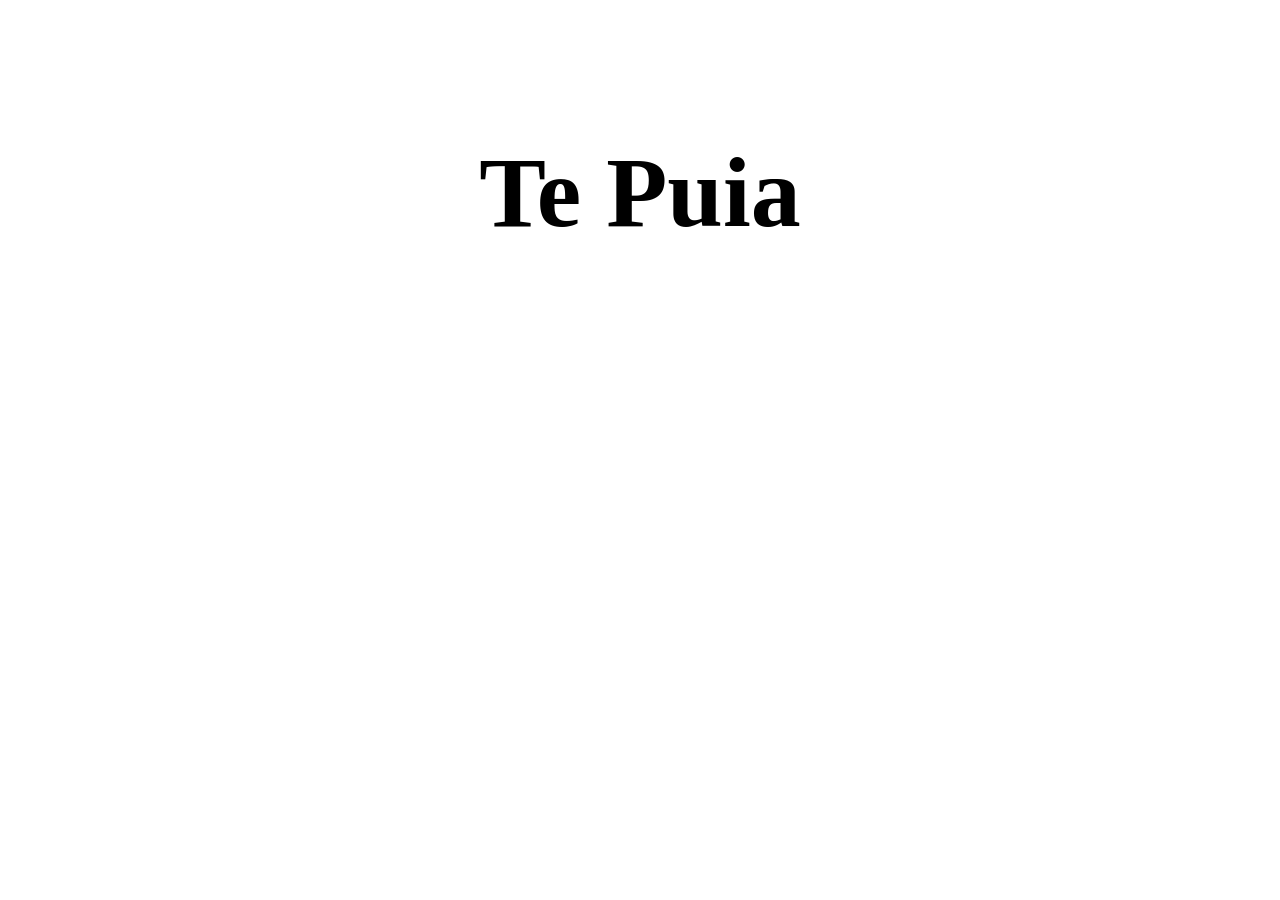
==== index.html @ f033c572 "Zoom" ====
<!DOCTYPE html>
<html lang="en">
<head>
    <link rel = "stylesheet" href = "style.css">
    <title>Te_Puia</title>
</head>
<body>
    <div class="Header_Background">
    </div>
    <h1>Te Puia</h1>
</body>
</html>
---- style.css ----
*{
    padding : 0 ;
    margin : 0;
}


.Header_Background {
    background-image: url('20240626_101049.jpg') ;
    width : 100vw;
    height : 40vh;
    background-position-x: 75%;
    background-size : 160% ;
    background-position-y: 40% ;
    opacity : 60%;
    position : absolute ;
    background-repeat : no-repeat ;
    zoom : 50vw ;
    
}

h1 {
    text-align: center;
    top : 15vh ;
    width : 100% ;
    height : 40vh ;
    font-size : 100px;
    opacity : 100%;
    position: absolute;
    
}
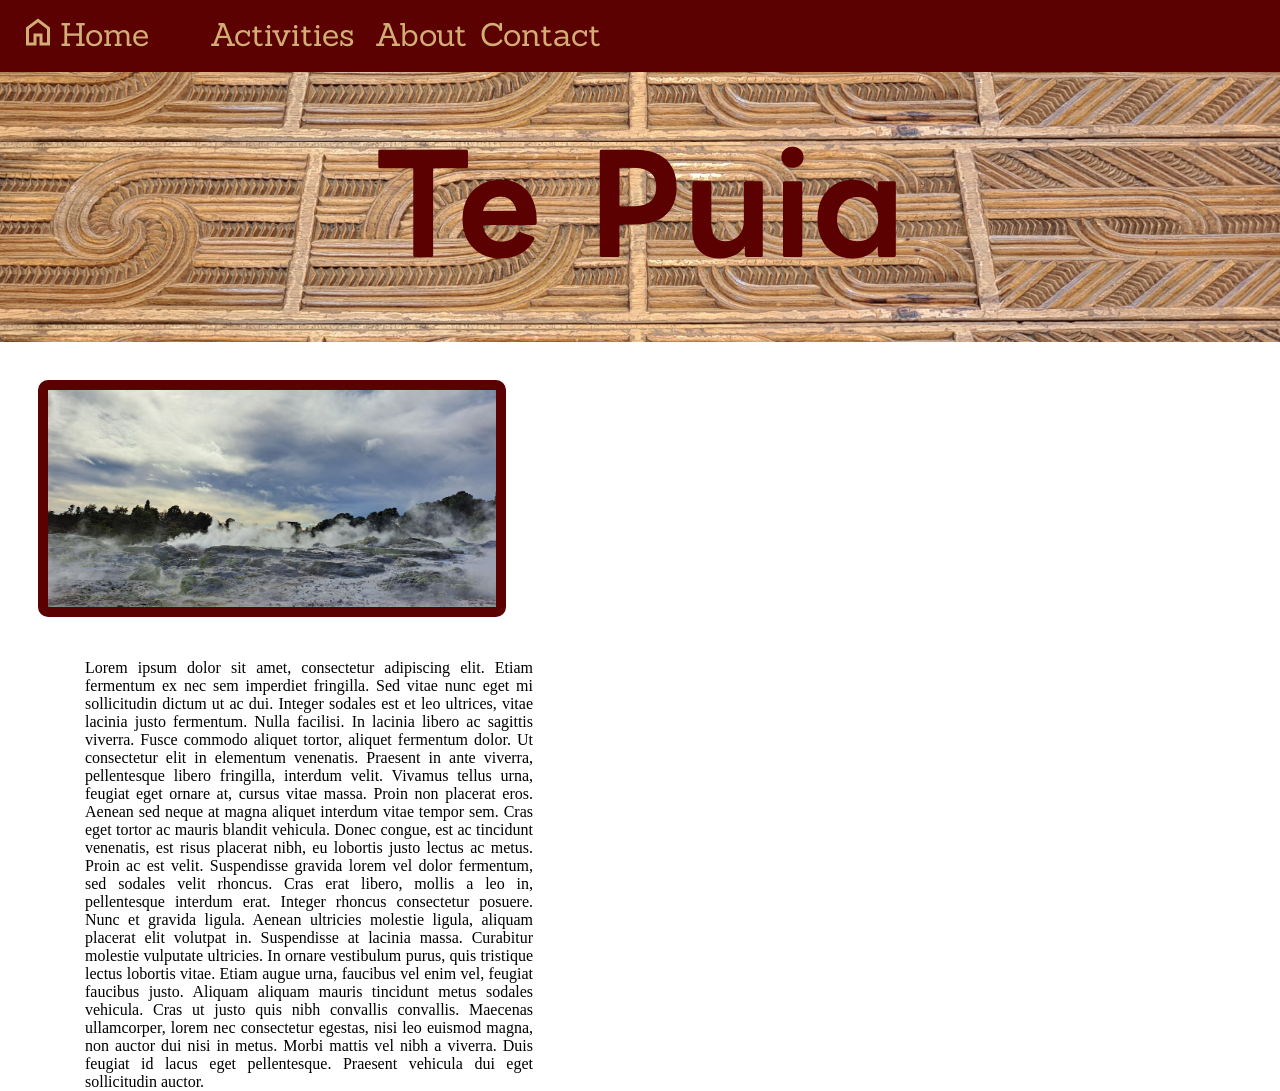
==== commit 229047fd: "Completed background and links" ====
--- a/index.html
+++ b/index.html
@@ -8,5 +8,21 @@
     <div class="Header_Background">
     </div>
     <h1>Te Puia</h1>
-</body>
+    <a href="index.html" class = "home">
+        Home
+        <img src="home_24dp_D2AE75_FILL0_wght400_GRAD0_opsz24.svg" alt="home icon">
+    </a>
+    <a href="activities.html" class = "activities">Activities</a>
+    <a href="index.html" class = "about">About</a>
+    <a href="index.html" class = "contact">Contact</a>
+
+    <img src="firstimage.jpg" alt="geothermal">
+
+    <p>
+        Lorem ipsum dolor sit amet, consectetur adipiscing elit. Etiam fermentum ex nec sem imperdiet fringilla. Sed vitae nunc eget mi sollicitudin dictum ut ac dui. Integer sodales est et leo ultrices, vitae lacinia justo fermentum. Nulla facilisi. In lacinia libero ac sagittis viverra. Fusce commodo aliquet tortor, aliquet fermentum dolor. Ut consectetur elit in elementum venenatis. Praesent in ante viverra, pellentesque libero fringilla, interdum velit. Vivamus tellus urna, feugiat eget ornare at, cursus vitae massa. Proin non placerat eros. Aenean sed neque at magna aliquet interdum vitae tempor sem. Cras eget tortor ac mauris blandit vehicula. Donec congue, est ac tincidunt venenatis, est risus placerat nibh, eu lobortis justo lectus ac metus. Proin ac est velit.
+
+Suspendisse gravida lorem vel dolor fermentum, sed sodales velit rhoncus. Cras erat libero, mollis a leo in, pellentesque interdum erat. Integer rhoncus consectetur posuere. Nunc et gravida ligula. Aenean ultricies molestie ligula, aliquam placerat elit volutpat in. Suspendisse at lacinia massa. Curabitur molestie vulputate ultricies. In ornare vestibulum purus, quis tristique lectus lobortis vitae. Etiam augue urna, faucibus vel enim vel, feugiat faucibus justo. Aliquam aliquam mauris tincidunt metus sodales vehicula. Cras ut justo quis nibh convallis convallis. Maecenas ullamcorper, lorem nec consectetur egestas, nisi leo euismod magna, non auctor dui nisi in metus. Morbi mattis vel nibh a viverra. Duis feugiat id lacus eget pellentesque. Praesent vehicula dui eget sollicitudin auctor.
+    </p>
+    
+</body> 
 </html> 
--- a/style.css
+++ b/style.css
@@ -3,28 +3,79 @@
     margin : 0;
 }
 
+@font-face {
+    font-family: "header_font" ;
+    src: url(LINESeedJP-Bold.ttf);
+}
+
+@font-face {
+    font-family: "link_font";
+    src: url(Sanchez-Regular.ttf);
+}
 
 .Header_Background {
-    background-image: url('20240626_101049.jpg') ;
-    width : 100vw;
-    height : 40vh;
-    background-position-x: 75%;
-    background-size : 160% ;
-    background-position-y: 40% ;
-    opacity : 60%;
-    position : absolute ;
-    background-repeat : no-repeat ;
-    zoom : 50vw ;
-    
+    border-top: 8vh solid #5B0101 ;
+    background-image: url("20240626_102732_copet_pattern.jpg") ;
+    height : 30vh;
+    background-size : 100% ;
+    opacity : 100% ;
+    background-position-y: 80% ;
 }
 
 h1 {
     text-align: center;
-    top : 15vh ;
+    top : 14vh ;
     width : 100% ;
-    height : 40vh ;
-    font-size : 100px;
+    vertical-align : middle ;
+    height : 25vh ;
+    font-size : 15vh;
     opacity : 100%;
     position: absolute;
-    
+    color : #5B0101; 
+    font-family : "header_font" ;
+} 
+
+a{
+    text-decoration : none ;
+    color : #d2ae75 ;
+    font-size : 3.5vh ;
+    position : absolute ;
+    top : 1.6vh ;
+    font-family : "link_font" ;
+}
+
+.home {
+    left : 60px ;
+}
+
+.activities {
+    left : 210px ;
+}
+
+.about {
+    left : 375px ;
+}
+
+.contact {
+    left : 480px ;
+}
+
+img[alt="home icon"] {
+    position : absolute ;
+    height : 4vh ;
+    left : -40px ;
+}
+
+img[alt="geothermal"] {
+    width : 35vw ;
+    margin : 3vw ;
+    border : 10px solid #5B0101;
+    border-radius : 10px;
+}
+
+p{
+    width : 35vw ;
+    margin-left : 85px ;
+    margin-right : 85px;
+    text-align : justify;
 }
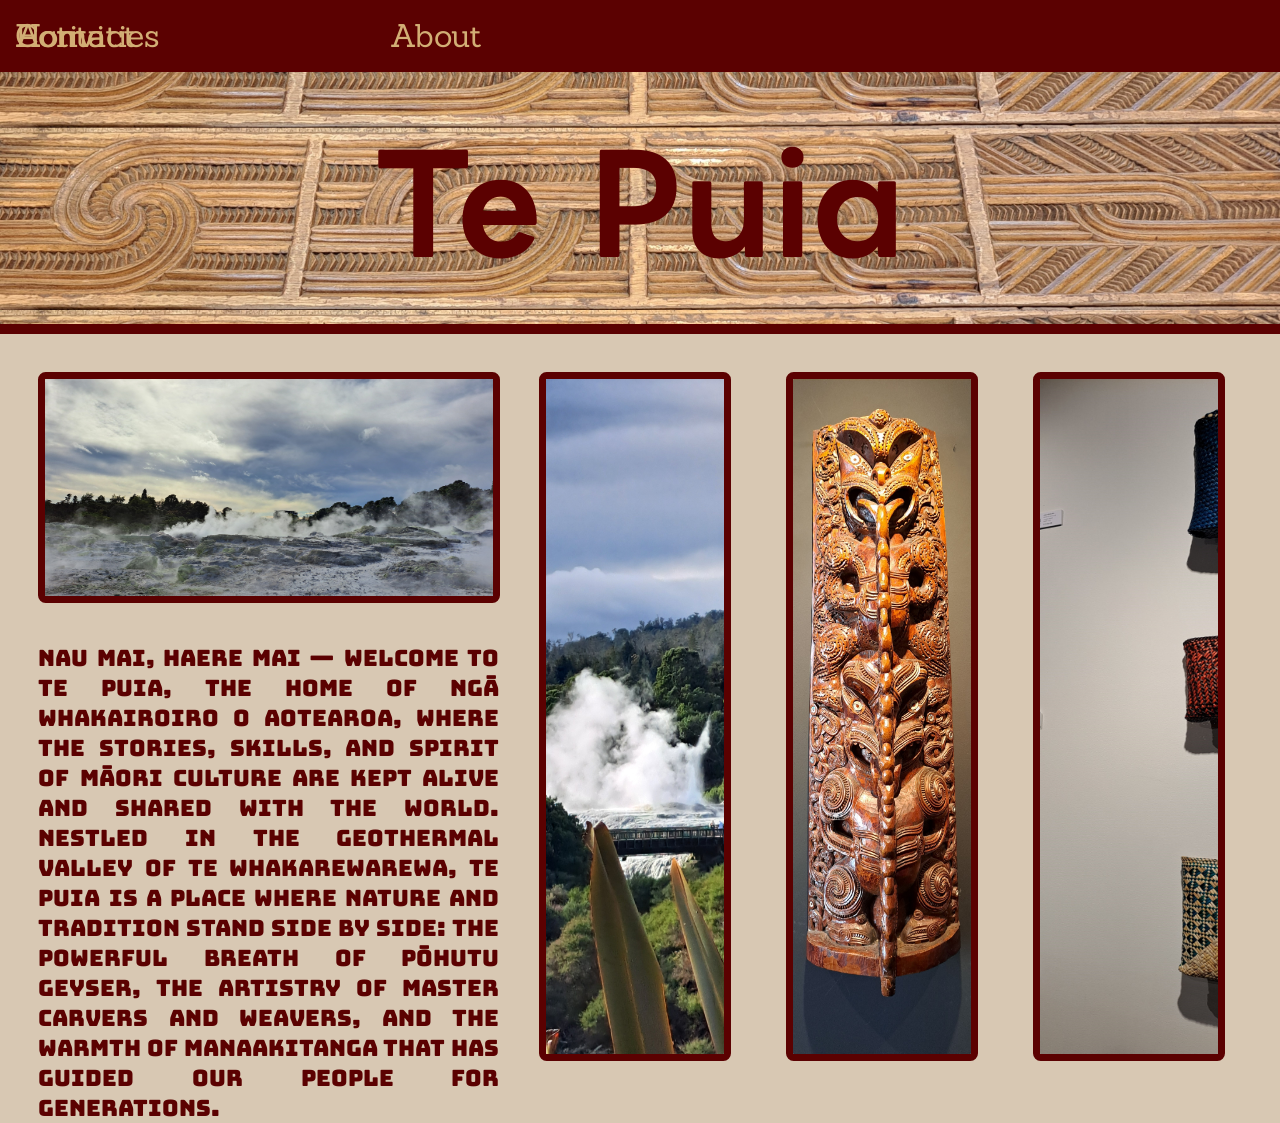
==== commit ba85fac7: "Links and First page completed" ====
--- a/index.html
+++ b/index.html
@@ -4,25 +4,39 @@
     <link rel = "stylesheet" href = "style.css">
     <title>Te_Puia</title>
 </head>
-<body>
+<body style="background-color : #d8c8b3">
     <div class="Header_Background">
     </div>
     <h1>Te Puia</h1>
-    <a href="index.html" class = "home">
-        Home
-        <img src="home_24dp_D2AE75_FILL0_wght400_GRAD0_opsz24.svg" alt="home icon">
-    </a>
-    <a href="activities.html" class = "activities">Activities</a>
-    <a href="index.html" class = "about">About</a>
-    <a href="index.html" class = "contact">Contact</a>
+    
+    <div class="link">
+        <a href="index.html" class = "home">Home</a>
+        <a href="activities.html" class = "carving_weaving">Activities</a>
+        <a href="index.html" class = "about">About</a>
+        <a href="index.html" class = "carving_weaving">Contact</a>
+    </div>
 
-    <img src="firstimage.jpg" alt="geothermal">
+        <div class="leftcontent">
+            <img src="firstimage.jpg" alt="geothermal">
 
-    <p>
-        Lorem ipsum dolor sit amet, consectetur adipiscing elit. Etiam fermentum ex nec sem imperdiet fringilla. Sed vitae nunc eget mi sollicitudin dictum ut ac dui. Integer sodales est et leo ultrices, vitae lacinia justo fermentum. Nulla facilisi. In lacinia libero ac sagittis viverra. Fusce commodo aliquet tortor, aliquet fermentum dolor. Ut consectetur elit in elementum venenatis. Praesent in ante viverra, pellentesque libero fringilla, interdum velit. Vivamus tellus urna, feugiat eget ornare at, cursus vitae massa. Proin non placerat eros. Aenean sed neque at magna aliquet interdum vitae tempor sem. Cras eget tortor ac mauris blandit vehicula. Donec congue, est ac tincidunt venenatis, est risus placerat nibh, eu lobortis justo lectus ac metus. Proin ac est velit.
+            <p>
+                Nau mai, haere mai — welcome to Te Puia, the home of Ngā Whakairoiro o Aotearoa, where the stories, skills, and spirit of Māori culture are kept alive and shared with the world. Nestled in the geothermal valley of Te Whakarewarewa, Te Puia is a place where nature and tradition stand side by side: the powerful breath of Pōhutu Geyser, the artistry of master carvers and weavers, and the warmth of manaakitanga that has guided our people for generations.   
+            </p>
+        </div>
 
-Suspendisse gravida lorem vel dolor fermentum, sed sodales velit rhoncus. Cras erat libero, mollis a leo in, pellentesque interdum erat. Integer rhoncus consectetur posuere. Nunc et gravida ligula. Aenean ultricies molestie ligula, aliquam placerat elit volutpat in. Suspendisse at lacinia massa. Curabitur molestie vulputate ultricies. In ornare vestibulum purus, quis tristique lectus lobortis vitae. Etiam augue urna, faucibus vel enim vel, feugiat faucibus justo. Aliquam aliquam mauris tincidunt metus sodales vehicula. Cras ut justo quis nibh convallis convallis. Maecenas ullamcorper, lorem nec consectetur egestas, nisi leo euismod magna, non auctor dui nisi in metus. Morbi mattis vel nibh a viverra. Duis feugiat id lacus eget pellentesque. Praesent vehicula dui eget sollicitudin auctor.
-    </p>
-    
+        <div class="grid">
+            <div class="container pools">
+                <img src="20240626_104441.jpg" alt="mud pools">
+                <a href="activities.html" class="overlay">Activities</a>
+            </div>
+            <div class="container carving">
+                <img src="woodencarving.jpg" alt="wall wooden carving">
+                <a href="carving_weaving.html" class="overlay">Carving & Weaving</a>
+            </div>
+            <div class="container weaving">
+                <img src="20240626_102900.jpg" alt="weaving">
+                <a href="carving_weaving.html" class="overlay">Carving & Weaving</a>
+            </div>
+        </div> 
 </body> 
 </html> 
--- a/style.css
+++ b/style.css
@@ -1,4 +1,4 @@
-*{
+* {
     padding : 0 ;
     margin : 0;
 }
@@ -13,13 +13,19 @@
     src: url(Sanchez-Regular.ttf);
 }
 
+@font-face {
+    font-family: "content_font";
+    src: url(Bungee-Regular.ttf);
+}
+
 .Header_Background {
     border-top: 8vh solid #5B0101 ;
     background-image: url("20240626_102732_copet_pattern.jpg") ;
-    height : 30vh;
+    height : 28vh;
     background-size : 100% ;
-    opacity : 100% ;
     background-position-y: 80% ;
+    border-bottom : 10px solid #5B0101 ;
+    
 }
 
 h1 {
@@ -29,7 +35,6 @@
     vertical-align : middle ;
     height : 25vh ;
     font-size : 15vh;
-    opacity : 100%;
     position: absolute;
     color : #5B0101; 
     font-family : "header_font" ;
@@ -40,11 +45,19 @@
     color : #d2ae75 ;
     font-size : 3.5vh ;
     position : absolute ;
-    top : 1.6vh ;
+    padding : 1.7vh ;
     font-family : "link_font" ;
+    top : 0 ;
+    border-radius : 10px ;
+    transition : 0.5s ease ;
 }
 
-.home {
+a:hover {
+    background-color : #7e0404 ;
+    color : #d2ae75 ;
+}
+
+.h {
     left : 60px ;
 }
 
@@ -60,22 +73,69 @@
     left : 480px ;
 }
 
-img[alt="home icon"] {
-    position : absolute ;
-    height : 4vh ;
-    left : -40px ;
+.leftcontent {
+    float : left ;
 }
 
 img[alt="geothermal"] {
     width : 35vw ;
     margin : 3vw ;
-    border : 10px solid #5B0101;
-    border-radius : 10px;
+    margin-bottom : 4vh ;
+    border : 0.6vw solid #5B0101;
+    border-radius : 0.6vw;
 }
 
 p{
-    width : 35vw ;
-    margin-left : 85px ;
-    margin-right : 85px;
+    width : 36vw ;
+    margin-left : 3vw ;
     text-align : justify;
-}+    font-size : 2.5vh ;
+    font-family : "content_font" ;
+    color : #5B0101 ;
+}
+
+.container img {
+    transition : 0.5s ease ;
+    opacity : 1 ;
+    width : 15vw ;
+    height : 75vh ;
+    overflow : hidden ;
+    object-fit : cover ;
+    border-radius : 0.6vw ;
+    border : 0.6vw solid #5B0101 ;
+}
+
+.grid {
+    display : grid ;
+    grid-template-columns : 1fr 1fr 1fr ;
+    margin-top : 3vw ;
+}
+
+.container {
+    position : relative ;
+    width : 15vw ;
+    display : flex ;
+    height : 75vh ;
+    justify-content : center ;
+    vertical-align : middle ;
+    float : center ;
+}
+
+.container:hover img{
+    opacity : 50% ;
+}
+
+.overlay {
+    transition : 0.5s ease ;
+    opacity: 0;
+    color :#5B0101;
+    background-color : #d2ae75;
+    position: absolute;
+    text-align: center;
+    top: 50%;
+    left: 50%;
+    transform: translate(-50%, -50%);
+}
+ .container:hover .overlay {
+    opacity : 1;
+ }
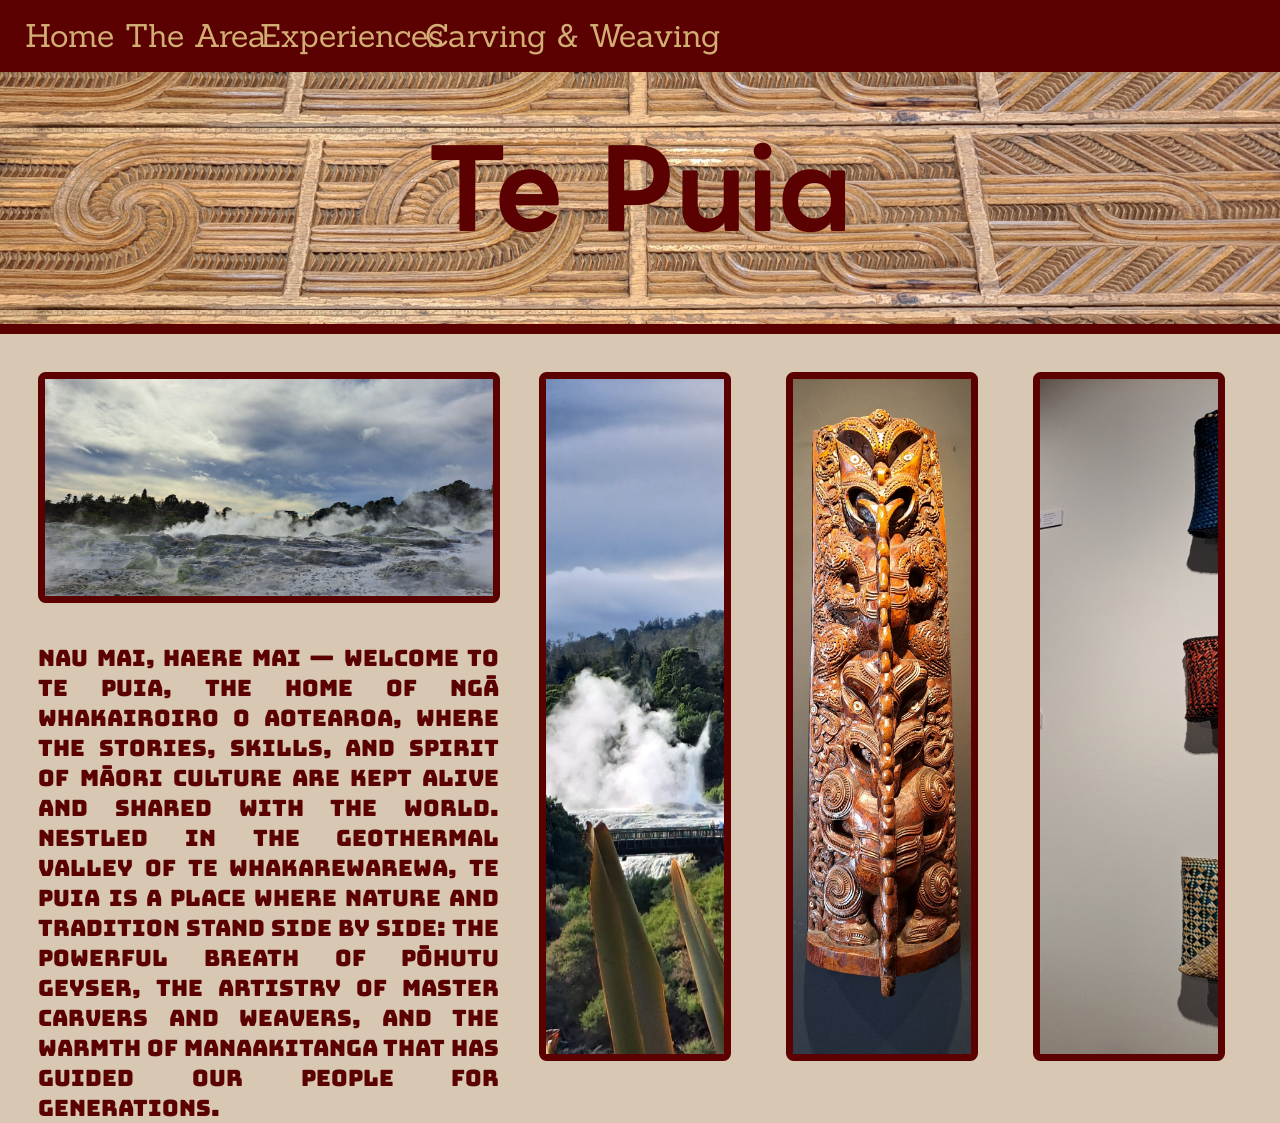
==== commit c4ae0e52: "Links fully fuctioning and second page setup complete" ====
--- a/index.html
+++ b/index.html
@@ -8,13 +8,12 @@
     <div class="Header_Background">
     </div>
     <h1>Te Puia</h1>
+
+        <a href="index.html" class = "home">Home</a>
+        <a href="thearea.html" class = "thearea">The Area</a>
+        <a href="experiences.html" class = "experiences">Experiences</a>
+        <a href="carving_weaving.html" class = "carving_weaving">Carving & Weaving</a>
     
-    <div class="link">
-        <a href="index.html" class = "home">Home</a>
-        <a href="activities.html" class = "carving_weaving">Activities</a>
-        <a href="index.html" class = "about">About</a>
-        <a href="index.html" class = "carving_weaving">Contact</a>
-    </div>
 
         <div class="leftcontent">
             <img src="firstimage.jpg" alt="geothermal">
@@ -27,11 +26,11 @@
         <div class="grid">
             <div class="container pools">
                 <img src="20240626_104441.jpg" alt="mud pools">
-                <a href="activities.html" class="overlay">Activities</a>
+                <a href="thearea.html" class="overlay">The Area</a>
             </div>
             <div class="container carving">
                 <img src="woodencarving.jpg" alt="wall wooden carving">
-                <a href="carving_weaving.html" class="overlay">Carving & Weaving</a>
+                <a href="experiences.html" class="overlay">Experiences</a>
             </div>
             <div class="container weaving">
                 <img src="20240626_102900.jpg" alt="weaving">
--- a/style.css
+++ b/style.css
@@ -34,7 +34,7 @@
     width : 100% ;
     vertical-align : middle ;
     height : 25vh ;
-    font-size : 15vh;
+    font-size : 12vh;
     position: absolute;
     color : #5B0101; 
     font-family : "header_font" ;
@@ -57,20 +57,20 @@
     color : #d2ae75 ;
 }
 
-.h {
-    left : 60px ;
+.home {
+    left : 10px ;
 }
 
-.activities {
-    left : 210px ;
+.thearea {
+    left : 110px ;
 }
 
-.about {
-    left : 375px ;
+.experiences {
+    left : 245px ;
 }
 
-.contact {
-    left : 480px ;
+.carving_weaving {
+    left : 410px ;
 }
 
 .leftcontent {
@@ -85,7 +85,7 @@
     border-radius : 0.6vw;
 }
 
-p{
+.leftcontent p{
     width : 36vw ;
     margin-left : 3vw ;
     text-align : justify;
@@ -109,6 +109,7 @@
     display : grid ;
     grid-template-columns : 1fr 1fr 1fr ;
     margin-top : 3vw ;
+    margin-bottom : 3vw ;
 }
 
 .container {
@@ -138,4 +139,45 @@
 }
  .container:hover .overlay {
     opacity : 1;
- }+}
+
+.main {
+    display : grid ;
+    max-width : 100vw ;
+    justify-items : center ;
+    grid-template-columns: repeat(3, minmax(0, 1fr));
+    padding : 2vw ;
+}
+
+.grids {
+    width : 29vw ;
+    height : 410px;
+    margin-bottom : 2vw
+}
+
+.main img {
+    object-fit : cover ;
+    border-radius : 0.6vw ;
+    border : 0.6vw solid #5B0101 ;
+    overflow : hidden ;
+
+}
+
+.main p {
+    font-size : 0.85vw ;
+    font-family : "content_font" ;
+    color : #5B0101 ;
+}
+
+.textbox {
+    width : 29vw ;
+    height : 400px ;
+    text-align : justify ;
+}
+
+h2 {
+    font-size : 3vh ;
+    font-family : "content_font" ;
+    color : #5B0101 ;
+    text-align : center ;
+}
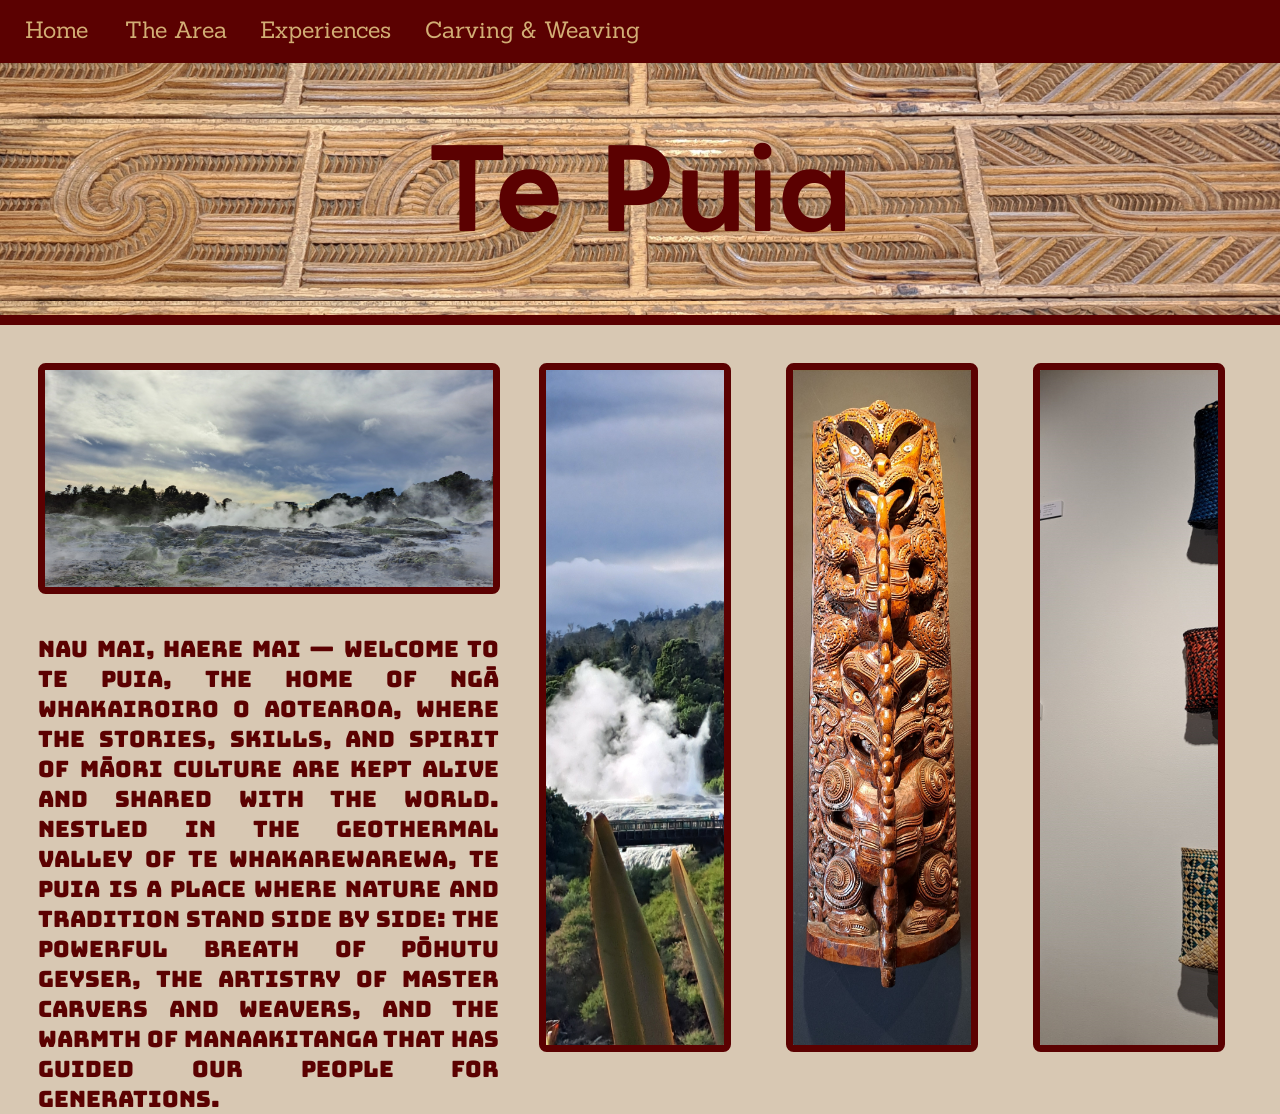
==== commit 8b6e5752: "started page 3" ====
--- a/index.html
+++ b/index.html
@@ -1,28 +1,41 @@
 <!DOCTYPE html>
+<!-- This links the html file to the css file and sets the language to english. -->
 <html lang="en">
 <head>
     <link rel = "stylesheet" href = "style.css">
-    <title>Te_Puia</title>
+
+    <!-- This html sets the title to 'Te Puia'. -->
+    <title>Te Puia</title>
 </head>
 <body style="background-color : #d8c8b3">
+
+    <!-- This html creates the header background and heading text. -->
     <div class="Header_Background">
     </div>
     <h1>Te Puia</h1>
-
+    
+        <!-- This html creates the links for the top of the header. -->
         <a href="index.html" class = "home">Home</a>
         <a href="thearea.html" class = "thearea">The Area</a>
         <a href="experiences.html" class = "experiences">Experiences</a>
         <a href="carving_weaving.html" class = "carving_weaving">Carving & Weaving</a>
     
-
+        <!-- 
+          This html creates the content on the left of this page which is an
+          image and a paragraph.
+        -->
         <div class="leftcontent">
-            <img src="firstimage.jpg" alt="geothermal">
+            <img src="firstimage.jpg" alt="geothermal"> 
 
             <p>
                 Nau mai, haere mai — welcome to Te Puia, the home of Ngā Whakairoiro o Aotearoa, where the stories, skills, and spirit of Māori culture are kept alive and shared with the world. Nestled in the geothermal valley of Te Whakarewarewa, Te Puia is a place where nature and tradition stand side by side: the powerful breath of Pōhutu Geyser, the artistry of master carvers and weavers, and the warmth of manaakitanga that has guided our people for generations.   
             </p>
         </div>
 
+        <!-- 
+          This html creates the grid on the right side of this page that includes three images
+          with links on each image to other pages on the website. 
+        -->
         <div class="grid">
             <div class="container pools">
                 <img src="20240626_104441.jpg" alt="mud pools">
--- a/style.css
+++ b/style.css
@@ -1,8 +1,13 @@
+/* 
+   This css sets the padding and margin of everything to 0 
+   so the header is flush to the side of the page.
+*/
 * {
     padding : 0 ;
     margin : 0;
 }
 
+/* This css creates three different font-familys for the site. */
 @font-face {
     font-family: "header_font" ;
     src: url(LINESeedJP-Bold.ttf);
@@ -18,8 +23,9 @@
     src: url(Bungee-Regular.ttf);
 }
 
+/* This css sets the background and size of the header. */
 .Header_Background {
-    border-top: 8vh solid #5B0101 ;
+    border-top: 7vh solid #5B0101 ;
     background-image: url("20240626_102732_copet_pattern.jpg") ;
     height : 28vh;
     background-size : 100% ;
@@ -28,6 +34,7 @@
     
 }
 
+/* This css sets the position, size and style for the header text. */
 h1 {
     text-align: center;
     top : 14vh ;
@@ -40,10 +47,14 @@
     font-family : "header_font" ;
 } 
 
+/* 
+    This css sets the style and size for all the links and how they change when 
+    they are hovered over.
+*/
 a{
     text-decoration : none ;
     color : #d2ae75 ;
-    font-size : 3.5vh ;
+    font-size : 2.5vh ;
     position : absolute ;
     padding : 1.7vh ;
     font-family : "link_font" ;
@@ -57,6 +68,7 @@
     color : #d2ae75 ;
 }
 
+/* This css sets the positions for the links at the top of the header. */
 .home {
     left : 10px ;
 }
@@ -73,10 +85,12 @@
     left : 410px ;
 }
 
+/* This css floats the left content to the left of the page. */
 .leftcontent {
     float : left ;
 }
 
+/* This css sets the size, border, and position of the left image on the first page. */
 img[alt="geothermal"] {
     width : 35vw ;
     margin : 3vw ;
@@ -85,6 +99,7 @@
     border-radius : 0.6vw;
 }
 
+/* This css sets the size, font and position of the paragraph on the first page. */
 .leftcontent p{
     width : 36vw ;
     margin-left : 3vw ;
@@ -93,6 +108,7 @@
     font-family : "content_font" ;
     color : #5B0101 ;
 }
+
 
 .container img {
     transition : 0.5s ease ;
@@ -137,11 +153,12 @@
     left: 50%;
     transform: translate(-50%, -50%);
 }
- .container:hover .overlay {
+
+.container:hover .overlay {
     opacity : 1;
 }
 
-.main {
+.thearea_grid{
     display : grid ;
     max-width : 100vw ;
     justify-items : center ;
@@ -155,7 +172,7 @@
     margin-bottom : 2vw
 }
 
-.main img {
+.thearea_grid img {
     object-fit : cover ;
     border-radius : 0.6vw ;
     border : 0.6vw solid #5B0101 ;
@@ -163,10 +180,11 @@
 
 }
 
-.main p {
-    font-size : 0.85vw ;
-    font-family : "content_font" ;
+.thearea_grid p {
+    font-size : 0.7vw ;
+    font-family : "link_font" ;
     color : #5B0101 ;
+    font-weight : bold ;
 }
 
 .textbox {
@@ -180,4 +198,20 @@
     font-family : "content_font" ;
     color : #5B0101 ;
     text-align : center ;
+}
+
+.experiences_grid {
+    display : grid ;
+    grid-template-areas: 25vw 25vw 25vw 25vw ;
+    max-width: 100vw;
+}
+
+.box {
+    width : 25vw ;
+    height : 600px ;
+}
+
+.box img {
+    object-fit: cover ;
+    
 }
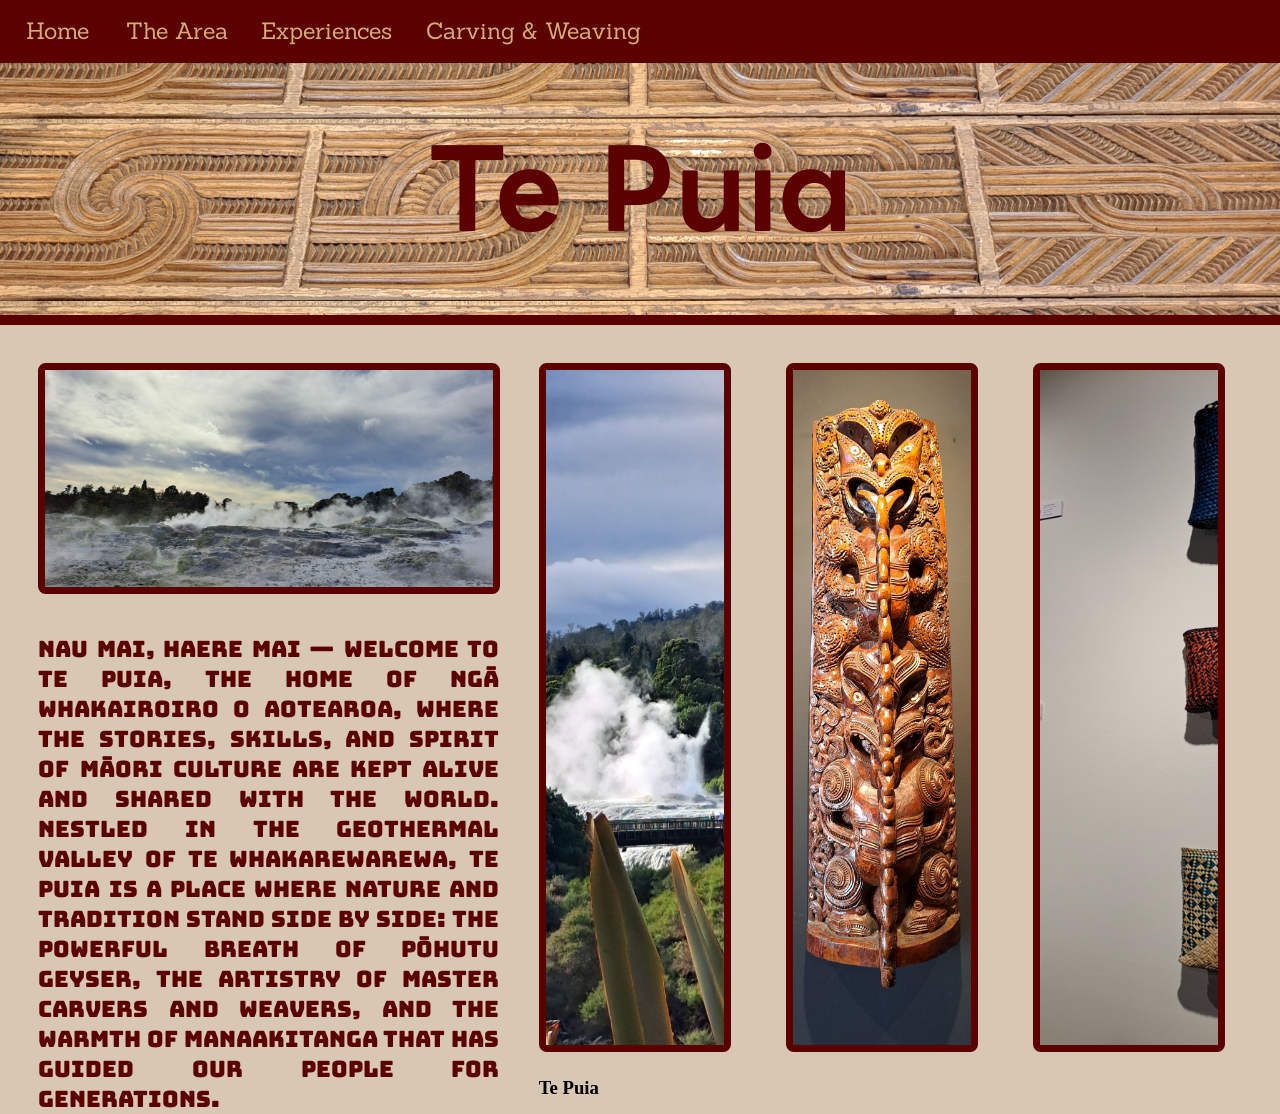
==== commit 3a9b81b2: "Started page 3 and 4." ====
--- a/index.html
+++ b/index.html
@@ -50,5 +50,9 @@
                 <a href="carving_weaving.html" class="overlay">Carving & Weaving</a>
             </div>
         </div> 
+
+    <footer> 
+        <h3> Te Puia </h3>
+    </footer>
 </body> 
 </html> 
--- a/style.css
+++ b/style.css
@@ -56,7 +56,7 @@
     color : #d2ae75 ;
     font-size : 2.5vh ;
     position : absolute ;
-    padding : 1.7vh ;
+    padding : 1.8vh ;
     font-family : "link_font" ;
     top : 0 ;
     border-radius : 10px ;
@@ -168,7 +168,7 @@
 
 .grids {
     width : 29vw ;
-    height : 410px;
+    height : 420px;
     margin-bottom : 2vw
 }
 
@@ -181,10 +181,14 @@
 }
 
 .thearea_grid p {
-    font-size : 0.7vw ;
+    font-size : 80% ;
     font-family : "link_font" ;
     color : #5B0101 ;
     font-weight : bold ;
+    max-height : 410px;
+    /*font-size : clamp(75%, 1.6px, 85%) ;*/
+    font-size: 80% ;
+    
 }
 
 .textbox {
@@ -202,16 +206,57 @@
 
 .experiences_grid {
     display : grid ;
-    grid-template-areas: 25vw 25vw 25vw 25vw ;
-    max-width: 100vw;
-}
-
-.box {
-    width : 25vw ;
-    height : 600px ;
-}
-
-.box img {
+    grid-template-columns: auto auto auto auto;
+    margin : 2vw ;
+}
+
+.experiences_grid p {
+    width : 22vw ;
+    height : 200px;
+    font-size : 90% ;
+    font-family : "link_font" ;
+    color : #5B0101 ;
+    font-weight : bold ;
+    text-align : justify ;
+    align-items: center;
+    margin : 2.5vw ;
+    margin-top : 0 ;
+}
+
+.box img{
     object-fit: cover ;
-    
+    overflow : hidden ;
+    width : 20vw ;
+    height : 200px;
+    align-items : center  ;
+    margin-bottom : 1.5vw ;
+    border-radius : 0.6vw ;
+    border : 0.6vw solid #5B0101 ;
+}
+
+.carving_weaving_grid {
+    display : grid ;
+    grid-template-columns: auto auto;
+    margin : 3vw ;
+}
+
+.carving_weaving_grid img {
+    width : 40vw ;
+    height : 300px;
+    object-fit: cover ;
+    overflow : hidden ;
+    margin-bottom : 1.5vw ;
+    border-radius : 0.6vw ;
+    border : 0.6vw solid #5B0101 ;
+}
+
+.carving_weaving_grid p{
+    width : 40vw ;
+    height : 300px;
+    font-size : 90% ;
+    font-family : "link_font" ;
+    color : #5B0101 ;
+    font-weight : bold ;
+    text-align : justify ;
+    align-items: center ;
 }
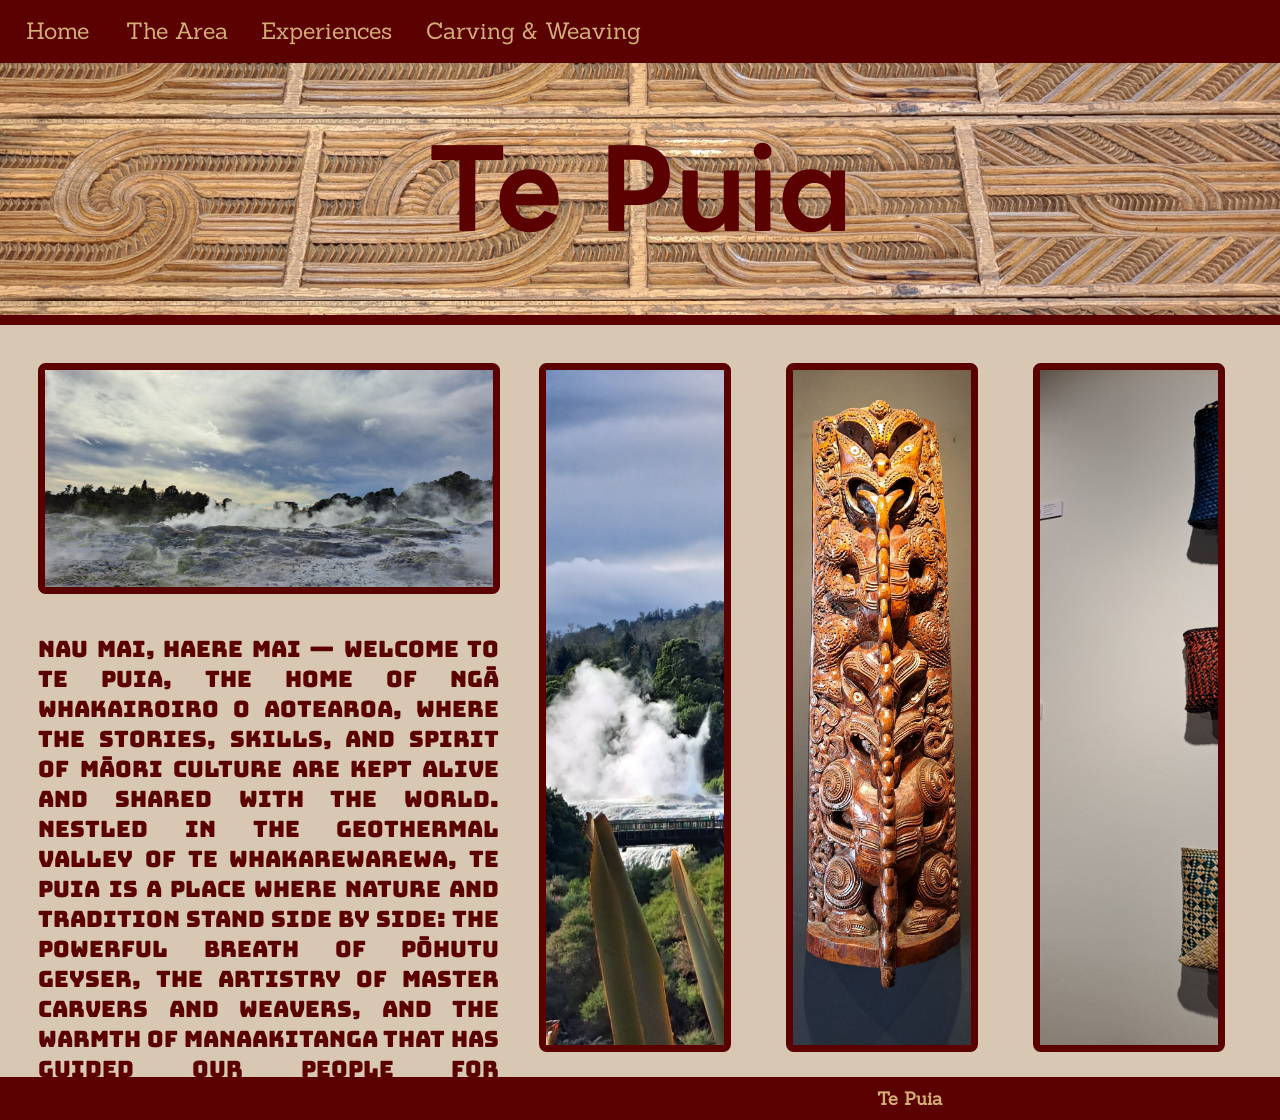
==== commit 7e426116: "Completed page 2 and 3" ====
--- a/index.html
+++ b/index.html
@@ -36,7 +36,7 @@
           This html creates the grid on the right side of this page that includes three images
           with links on each image to other pages on the website. 
         -->
-        <div class="grid">
+        <div class="te_puia_grid">
             <div class="container pools">
                 <img src="20240626_104441.jpg" alt="mud pools">
                 <a href="thearea.html" class="overlay">The Area</a>
--- a/style.css
+++ b/style.css
@@ -121,7 +121,7 @@
     border : 0.6vw solid #5B0101 ;
 }
 
-.grid {
+.te_puia_grid {
     display : grid ;
     grid-template-columns : 1fr 1fr 1fr ;
     margin-top : 3vw ;
@@ -159,17 +159,18 @@
 }
 
 .thearea_grid{
-    display : grid ;
+    display : grid;
     max-width : 100vw ;
     justify-items : center ;
-    grid-template-columns: repeat(3, minmax(0, 1fr));
-    padding : 2vw ;
+    grid-template-columns: 1fr 1fr 1fr ;
+    padding : 2vw ; 
 }
 
 .grids {
     width : 29vw ;
     height : 420px;
-    margin-bottom : 2vw
+    margin-bottom : 2vw ;
+    position : static ;
 }
 
 .thearea_grid img {
@@ -177,7 +178,7 @@
     border-radius : 0.6vw ;
     border : 0.6vw solid #5B0101 ;
     overflow : hidden ;
-
+    position : static ;
 }
 
 .thearea_grid p {
@@ -186,15 +187,16 @@
     color : #5B0101 ;
     font-weight : bold ;
     max-height : 410px;
-    /*font-size : clamp(75%, 1.6px, 85%) ;*/
     font-size: 80% ;
-    
+    position : static ;
+    margin-bottom : 1.5vw ;
 }
 
 .textbox {
     width : 29vw ;
     height : 400px ;
     text-align : justify ;
+    position : static ;
 }
 
 h2 {
@@ -208,11 +210,11 @@
     display : grid ;
     grid-template-columns: auto auto auto auto;
     margin : 2vw ;
+    margin-bottom: 0;
 }
 
 .experiences_grid p {
     width : 22vw ;
-    height : 200px;
     font-size : 90% ;
     font-family : "link_font" ;
     color : #5B0101 ;
@@ -227,7 +229,7 @@
     object-fit: cover ;
     overflow : hidden ;
     width : 20vw ;
-    height : 200px;
+    height : 30vh ;
     align-items : center  ;
     margin-bottom : 1.5vw ;
     border-radius : 0.6vw ;
@@ -237,11 +239,11 @@
 .carving_weaving_grid {
     display : grid ;
     grid-template-columns: auto auto;
-    margin : 3vw ;
+    margin : 4vw ;
 }
 
 .carving_weaving_grid img {
-    width : 40vw ;
+    width : 43vw ;
     height : 300px;
     object-fit: cover ;
     overflow : hidden ;
@@ -251,7 +253,7 @@
 }
 
 .carving_weaving_grid p{
-    width : 40vw ;
+    width : 43vw ;
     height : 300px;
     font-size : 90% ;
     font-family : "link_font" ;
@@ -259,4 +261,21 @@
     font-weight : bold ;
     text-align : justify ;
     align-items: center ;
+}
+
+.carving_weaving_grid.textbox {
+    width : 43vw ;
+}
+
+footer {
+    width : 100% ;
+    background-color : #5B0101 ;
+    text-align : center ;
+    padding-top : 10px;
+    padding-bottom : 10px;
+    color :#d2ae75 ;
+    font-family: "link_font" ;
+    font-size: 15px;
+    bottom : 0px; 
+    position : relative ;
 }
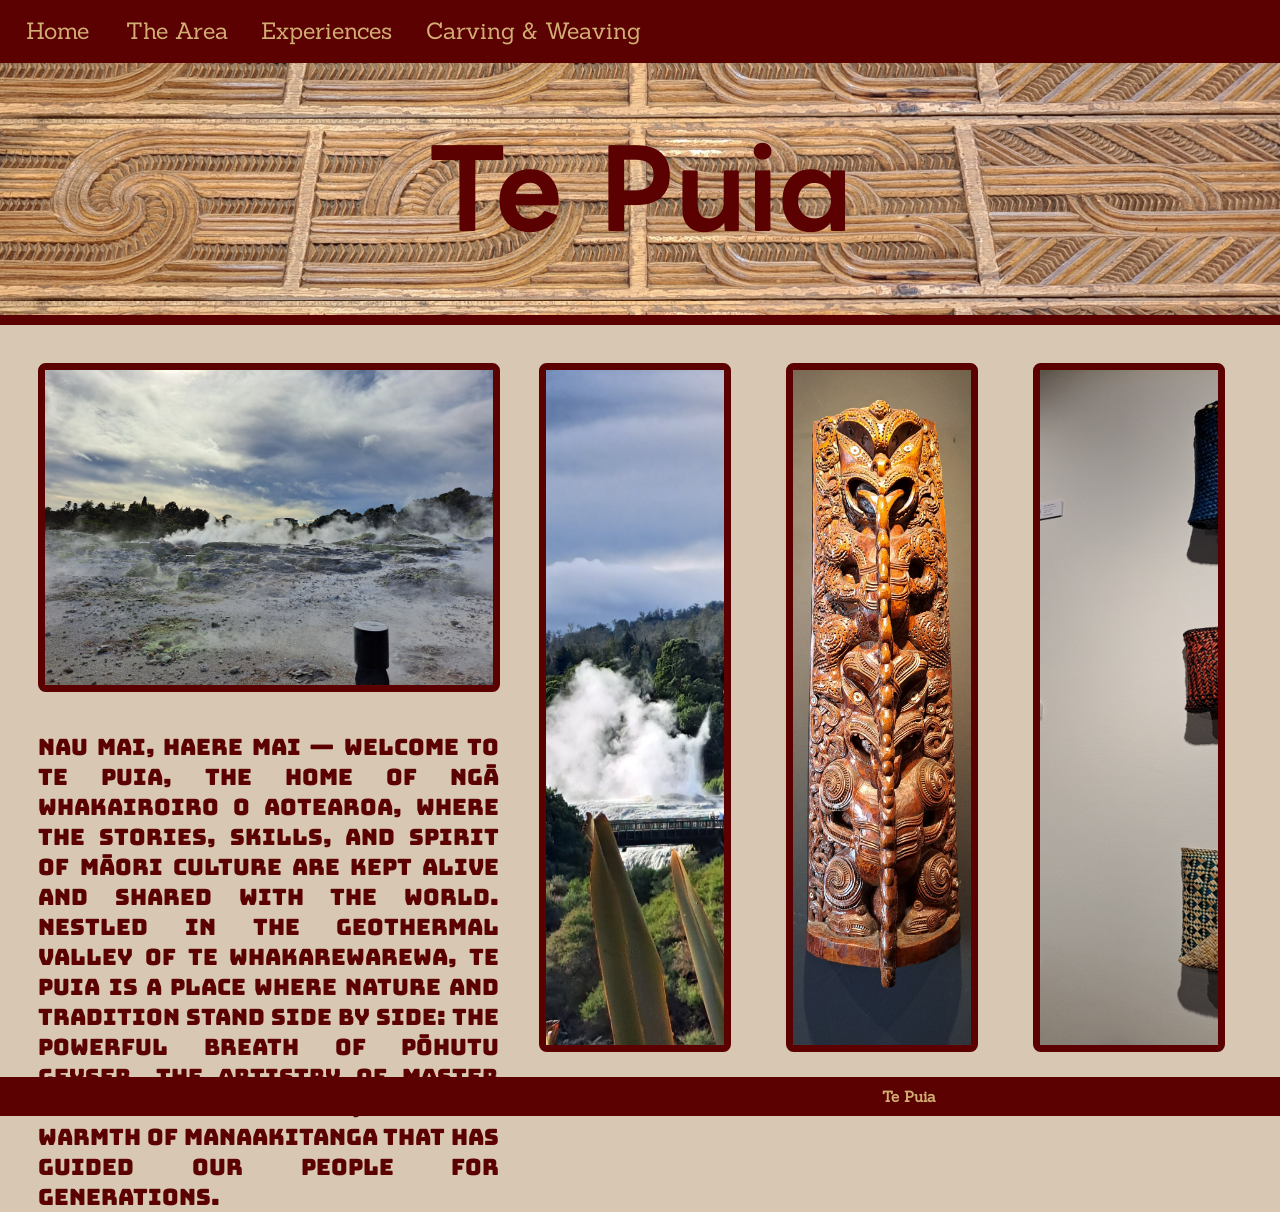
==== commit 9d43e399: "Final Push with Comments" ====
--- a/index.html
+++ b/index.html
@@ -7,25 +7,25 @@
     <!-- This html sets the title to 'Te Puia'. -->
     <title>Te Puia</title>
 </head>
-<body style="background-color : #d8c8b3">
+<body>
 
     <!-- This html creates the header background and heading text. -->
     <div class="Header_Background">
     </div>
     <h1>Te Puia</h1>
     
-        <!-- This html creates the links for the top of the header. -->
-        <a href="index.html" class = "home">Home</a>
-        <a href="thearea.html" class = "thearea">The Area</a>
-        <a href="experiences.html" class = "experiences">Experiences</a>
-        <a href="carving_weaving.html" class = "carving_weaving">Carving & Weaving</a>
+    <!-- This html creates the links for the top of the header. -->
+    <a href="index.html" class = "home">Home</a>
+    <a href="thearea.html" class = "thearea">The Area</a>
+    <a href="experiences.html" class = "experiences">Experiences</a>
+    <a href="carving_weaving.html" class = "carving_weaving">Carving & Weaving</a>
     
         <!-- 
           This html creates the content on the left of this page which is an
           image and a paragraph.
         -->
         <div class="leftcontent">
-            <img src="firstimage.jpg" alt="geothermal"> 
+            <img src="20240626_111923.jpg" alt="geothermal"> 
 
             <p>
                 Nau mai, haere mai — welcome to Te Puia, the home of Ngā Whakairoiro o Aotearoa, where the stories, skills, and spirit of Māori culture are kept alive and shared with the world. Nestled in the geothermal valley of Te Whakarewarewa, Te Puia is a place where nature and tradition stand side by side: the powerful breath of Pōhutu Geyser, the artistry of master carvers and weavers, and the warmth of manaakitanga that has guided our people for generations.   
@@ -51,8 +51,9 @@
             </div>
         </div> 
 
+    <!-- This html creates a footer for the page. -->
     <footer> 
-        <h3> Te Puia </h3>
+        <h2 class="footer"> Te Puia </h2>
     </footer>
 </body> 
 </html> 
--- a/style.css
+++ b/style.css
@@ -5,6 +5,11 @@
 * {
     padding : 0 ;
     margin : 0;
+}
+
+/*This css sets the background color of each page*/
+body {
+    background-color : #d8c8b3 ;
 }
 
 /* This css creates three different font-familys for the site. */
@@ -68,6 +73,7 @@
     color : #d2ae75 ;
 }
 
+
 /* This css sets the positions for the links at the top of the header. */
 .home {
     left : 10px ;
@@ -93,10 +99,12 @@
 /* This css sets the size, border, and position of the left image on the first page. */
 img[alt="geothermal"] {
     width : 35vw ;
+    height : 35vh ;
     margin : 3vw ;
     margin-bottom : 4vh ;
     border : 0.6vw solid #5B0101;
     border-radius : 0.6vw;
+    object-fit: cover;
 }
 
 /* This css sets the size, font and position of the paragraph on the first page. */
@@ -109,7 +117,7 @@
     color : #5B0101 ;
 }
 
-
+/* This css sets the sizing and border of the images on the home page. */
 .container img {
     transition : 0.5s ease ;
     opacity : 1 ;
@@ -121,6 +129,7 @@
     border : 0.6vw solid #5B0101 ;
 }
 
+/* This css sets the columns and spacing for the home page. */
 .te_puia_grid {
     display : grid ;
     grid-template-columns : 1fr 1fr 1fr ;
@@ -128,6 +137,7 @@
     margin-bottom : 3vw ;
 }
 
+/* This css sets the positioning and sizing for the containers on the home page. */
 .container {
     position : relative ;
     width : 15vw ;
@@ -135,13 +145,14 @@
     height : 75vh ;
     justify-content : center ;
     vertical-align : middle ;
-    float : center ;
-}
-
+}
+
+/* This css changes the opacity of the images on the home page when hovered over. */
 .container:hover img{
     opacity : 50% ;
 }
 
+/* This css sets the sizing and color of the text link on the images */
 .overlay {
     transition : 0.5s ease ;
     opacity: 0;
@@ -154,58 +165,64 @@
     transform: translate(-50%, -50%);
 }
 
+/* This css changes the opacity of the text links when the image is hovered over. */
 .container:hover .overlay {
     opacity : 1;
 }
 
+/* This css sets the grid spacing for the layout of The Area page. */
 .thearea_grid{
     display : grid;
     max-width : 100vw ;
     justify-items : center ;
     grid-template-columns: 1fr 1fr 1fr ;
     padding : 2vw ; 
-}
-
+    gap : 2vw
+}
+
+/* This css sets the size of each box on The Area page. */
 .grids {
     width : 29vw ;
     height : 420px;
-    margin-bottom : 2vw ;
-    position : static ;
-}
-
+}
+
+/* This css sets the border and fit of the images on The Area page. */
 .thearea_grid img {
     object-fit : cover ;
     border-radius : 0.6vw ;
     border : 0.6vw solid #5B0101 ;
     overflow : hidden ;
-    position : static ;
-}
-
+}
+
+/* This css changes the font and sizing of the text on The Area page. */
 .thearea_grid p {
-    font-size : 80% ;
     font-family : "link_font" ;
     color : #5B0101 ;
     font-weight : bold ;
     max-height : 410px;
     font-size: 80% ;
-    position : static ;
-    margin-bottom : 1.5vw ;
-}
-
-.textbox {
+    margin-bottom: 1.5vw;
+}
+
+/* This css sets the size of the textbox on The Area page. */
+.thearea_grid.textbox {
     width : 29vw ;
     height : 400px ;
     text-align : justify ;
-    position : static ;
-}
-
-h2 {
+}
+
+/* This css sets the font, size and color of heading2 for all pages except for in the footer. */
+h2:not(.footer) {
     font-size : 3vh ;
     font-family : "content_font" ;
     color : #5B0101 ;
     text-align : center ;
 }
 
+/* 
+    This css sets the size of the grid on the Experiences page and changes the text 
+    and image sizing and color styles for inside the grid.
+*/
 .experiences_grid {
     display : grid ;
     grid-template-columns: auto auto auto auto;
@@ -236,15 +253,25 @@
     border : 0.6vw solid #5B0101 ;
 }
 
+/* 
+    This css sets the grid for the Carving and Weaving page and sets the size and 
+    color of the images and text for inside the grid. 
+*/
+.carving_weaving_grid.box {
+    margin : 3vw ;
+    height : 70vh ;
+}
+
 .carving_weaving_grid {
     display : grid ;
     grid-template-columns: auto auto;
-    margin : 4vw ;
+    margin : 3vw ;
+    gap : 3vw ;
 }
 
 .carving_weaving_grid img {
     width : 43vw ;
-    height : 300px;
+    height : 70vh;
     object-fit: cover ;
     overflow : hidden ;
     margin-bottom : 1.5vw ;
@@ -254,19 +281,28 @@
 
 .carving_weaving_grid p{
     width : 43vw ;
-    height : 300px;
     font-size : 90% ;
     font-family : "link_font" ;
     color : #5B0101 ;
     font-weight : bold ;
     text-align : justify ;
     align-items: center ;
-}
-
+    margin-left : 0.6vw ;
+    margin-bottom : 1.5vw ;
+}
+
+/* This css sets the size and alignment of the text box's on the Carving_Weaving page. */
 .carving_weaving_grid.textbox {
     width : 43vw ;
-}
-
+    height : 300px;
+    color : #5B0101 ;
+    font-weight : bold ;
+    text-align : justify ;
+    align-items: center ;
+    vertical-align: middle;
+}
+
+/* This css sets the positioning, size and color of the footer on all the pages. */
 footer {
     width : 100% ;
     background-color : #5B0101 ;
@@ -278,4 +314,8 @@
     font-size: 15px;
     bottom : 0px; 
     position : relative ;
+}
+
+footer h2 {
+    font-size: 15px;
 }
